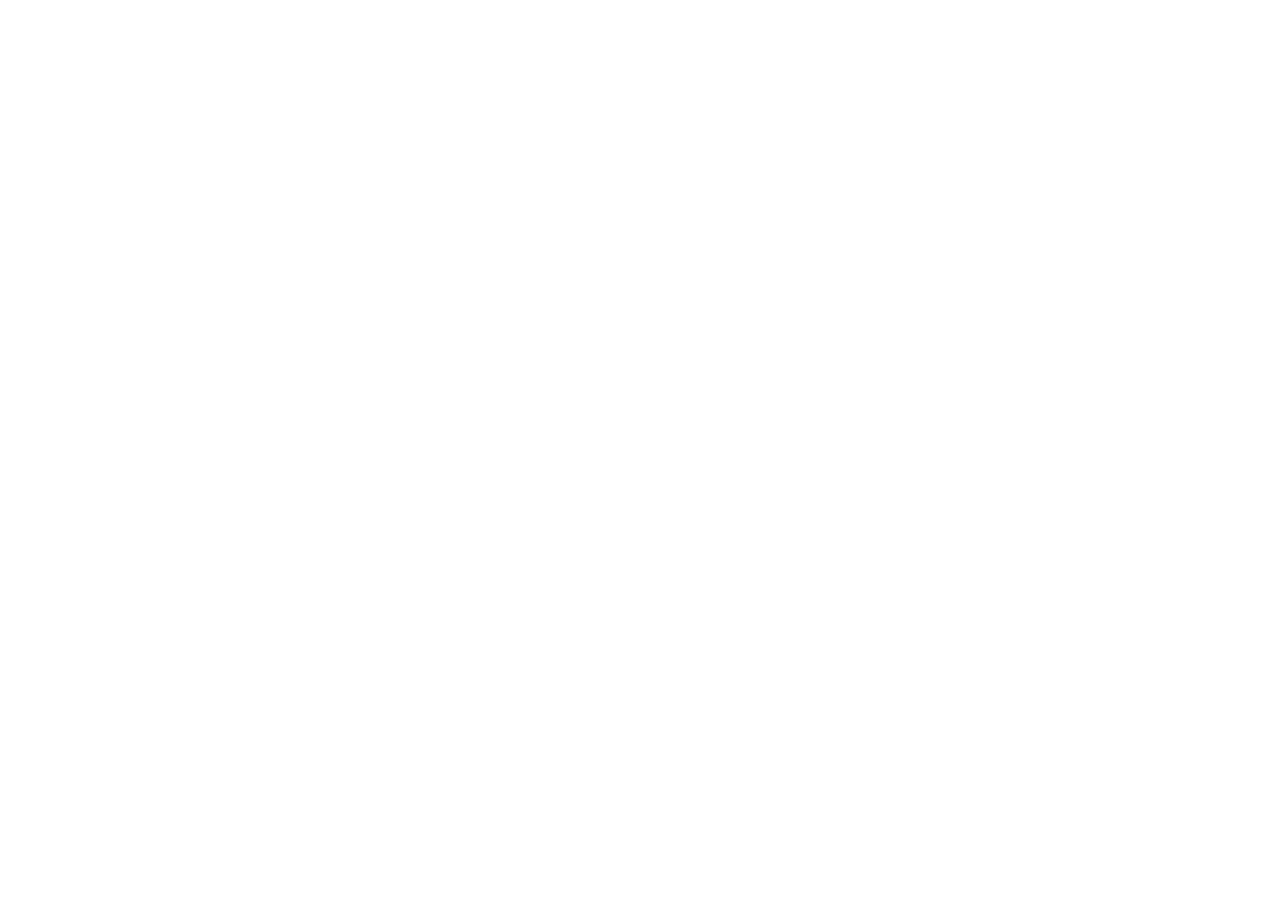
==== portfolio.html @ 71f51155 "css" ====
<!DOCTYPE html>
<html lang="rus">

<head>
    <meta http-equiv="X-UA-Compatible" content="IE=edge">
    <meta name="viewport" content="width=device-width, initial-scale=1.0">
    <meta charset="UTF-8">
    <title>WebStudio</title>
    <!-- Шрифты -->
    <link rel="preconnect" href="https://fonts.googleapis.com">
    <link rel="preconnect" href="https://fonts.gstatic.com" crossorigin>
    <link
        href="https://fonts.googleapis.com/css2?family=Raleway:wght@700&family=Roboto:wght@400;500;700;900&display=swap"
        rel="stylesheet">

    <link rel="stylesheet" href="./styles/styles.css">
</head>
---- styles/styles.css ----
:root {
  --primary-text-color: #757575;
  --title-text-color: #212121;
  --current-color: #2196f3;
  --accent-color: #2717e4;
  --background-white-color: #ffffff;
  --background-color: #2f303a;
  --bg-color-button: ;
  --text-black: #000000;
}
body {
  font-family: 'Roboto', sans-serif;
  letter-spacing: 0.03em;
  background: #ffffff;
}

h1, h2, h3, h4, h5, h6
/* Logo */

.logo {
  font-family: 'Raleway', sans-serif;
  font-weight: 700;
  font-size: 26px;
  line-height: 1.2;
  color: var(--text-black);
  text-decoration: none;
}

.web {
  color: #2196f3;
}

/* site nav */

.site-nav .link {
  color: var(--title-text-color);
  font-weight: 500;
  font-size: 14px;
  line-height: 1.14;
  letter-spacing: 0.02em;
  text-decoration: none;
}

.list {
  list-style: none;
}

.site-nav .link:hover,
.site-nav .link:focus {
  color: var(--accent-color);
}

.site-nav .current {
  color: var(--current-color);
}

/* Contacts */

.contacts .link {
  color: var(--primary-text-color);
  font-weight: 500;
  font-size: 14px;
  line-height: 1.14;
  letter-spacing: 0.02em;
  text-decoration: none;
}

.contacts .link:hover,
.contacts .link:focus {
  color: var(--accent-color);
}

/* Герой */
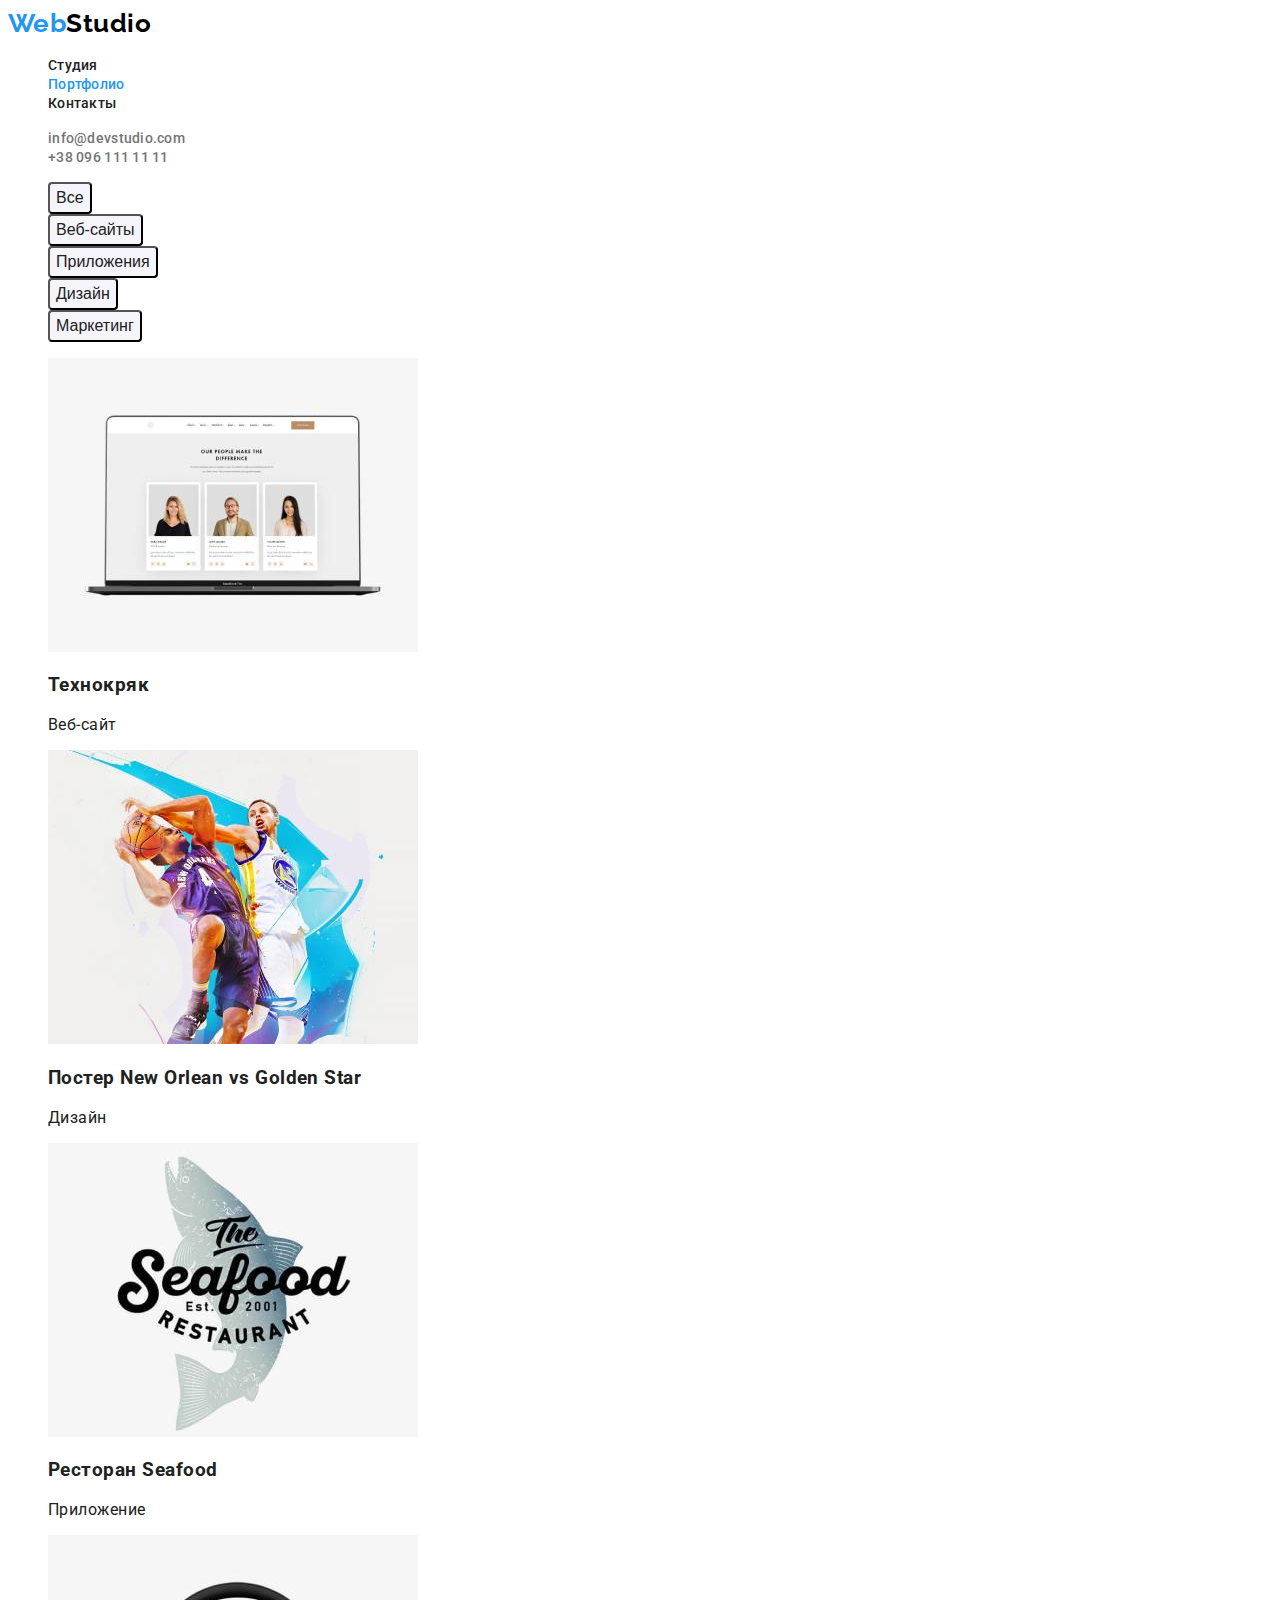
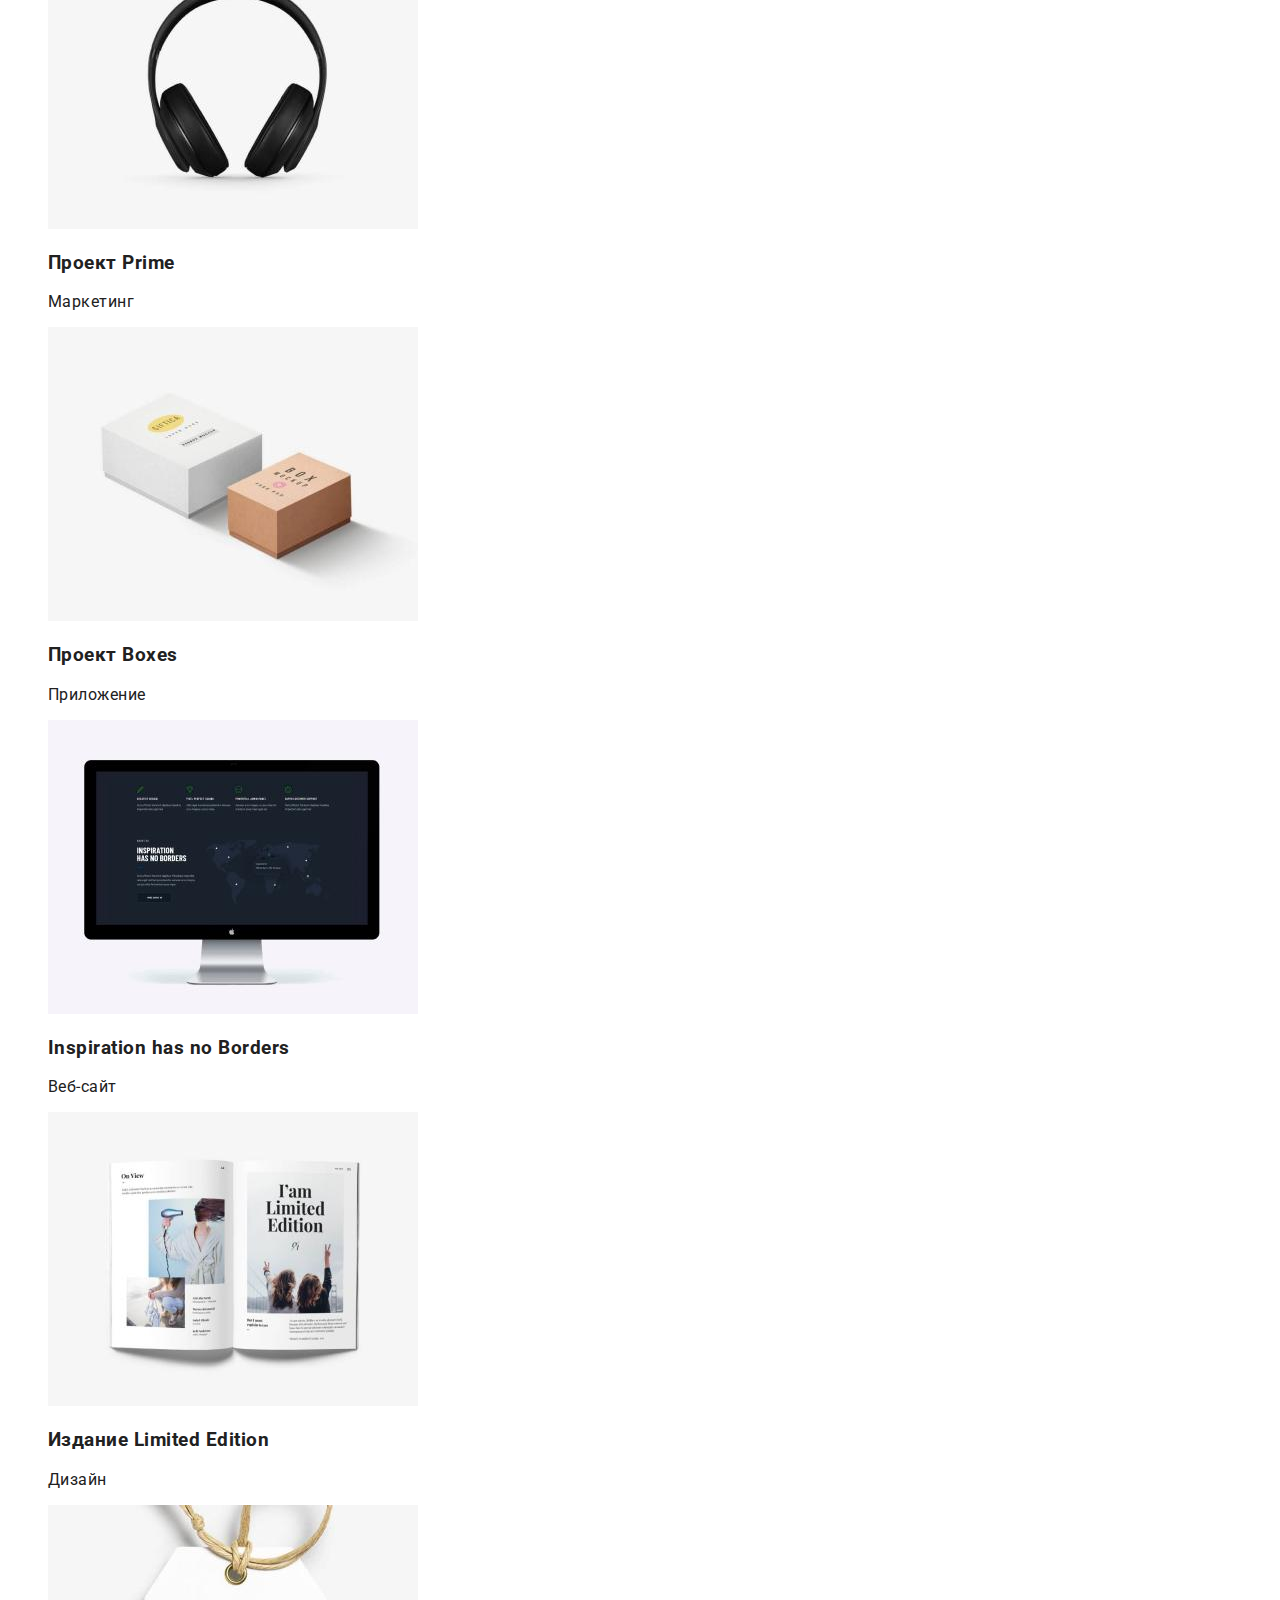
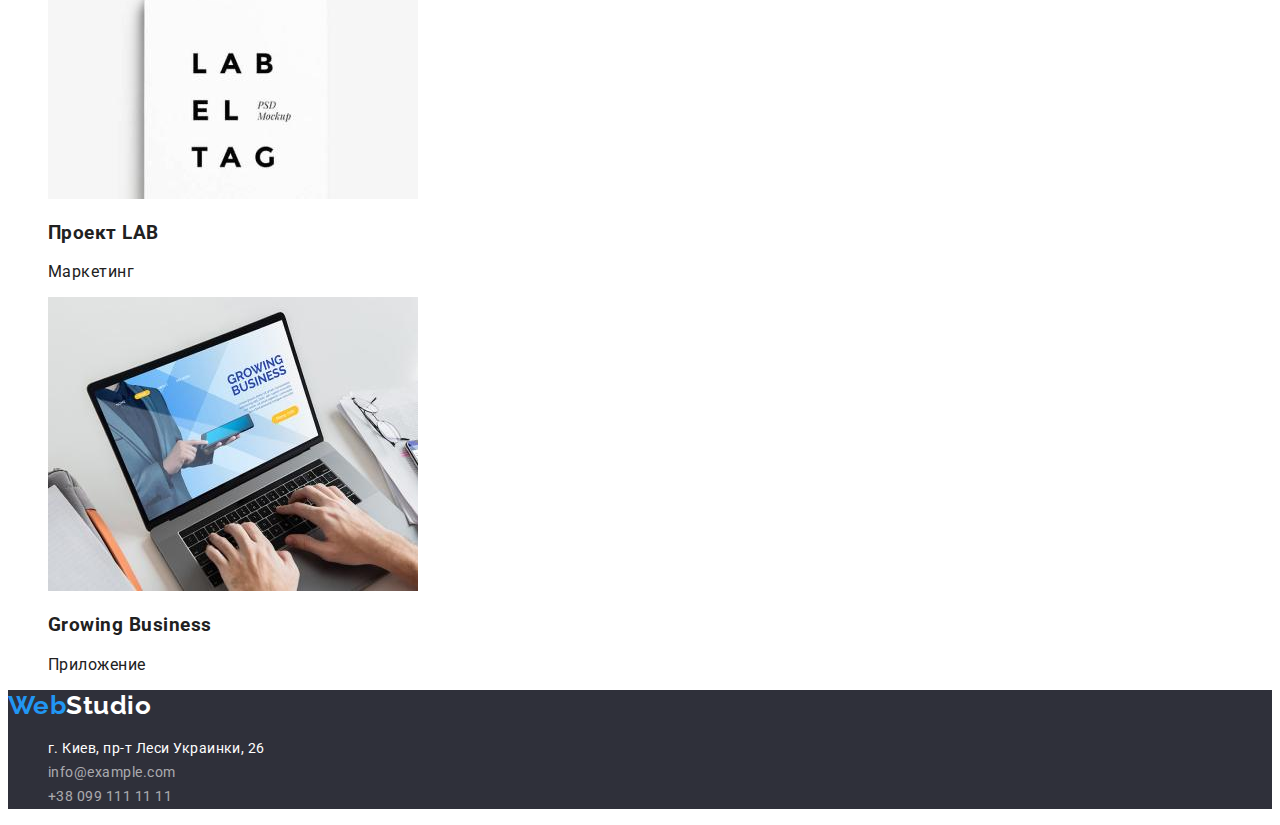
==== commit acfc999c: "port" ====
--- a/portfolio.html
+++ b/portfolio.html
@@ -14,4 +14,106 @@
         rel="stylesheet">
 
     <link rel="stylesheet" href="./styles/styles.css">
-</head>+</head>
+
+<body>
+    <!--Шапка-->
+    <header class="header">
+        <nav>
+            <a href="./index.html" class="logo"><span class="web">Web</span>Studio</a>
+            <ul class="site-nav list">
+                <li><a href="./index.html" class="link">Студия</a></li>
+                <li><a href="./portfolio.html" class="link  current">Портфолио</a></li>
+                <li><a href="" class="link">Контакты</a></li>
+            </ul>
+        </nav>
+
+        <ul class="contacts list">
+            <li><a href="mailto:info@devstudio.com" class="link">info@devstudio.com</a></li>
+            <li><a href="tel:+380961111111" class="link">+38 096 111 11 11</a></li>
+        </ul>
+    </header>
+
+    <main>
+        <!-- hero -->
+
+        <section class="hero-portfolio">
+            <h1 hidden>Список работ</h1>
+            <ul class="buttons list">
+                <li><button class="button-filter" type="button">Все</button></li>
+                <li><button class="button-filter" type="button">Веб-сайты</button></li>
+                <li><button class="button-filter" type="button">Приложения</button></li>
+                <li><button class="button-filter" type="button">Дизайн</button></li>
+                <li><button class="button-filter" type="button">Маркетинг</button></li>
+            </ul>
+
+            <ul class="projects list">
+                <li>
+                    <img class="project" src="./images/portfolio/web-site/techno.jpg" alt="techno">
+                    <h3>Технокряк</h3>
+                    <p>Веб-сайт</p>
+                </li>
+                <li>
+                    <img class="project" src="./images/portfolio/design/basketball.jpg" alt="poster">
+                    <h3>Постер New Orlean vs Golden Star</h3>
+                    <p>Дизайн</p>
+                </li>
+                <li>
+                    <img class="project" src="./images/portfolio/apps/seafood.jpg" alt="seafood">
+                    <h3>Ресторан Seafood</h3>
+                    <p>Приложение</p>
+                </li>
+                <li>
+                    <img class="project" src="./images/portfolio/marketing/headphones.jpg" alt="prime">
+                    <h3>Проект Prime</h3>
+                    <p>Маркетинг</p>
+                </li>
+                <li>
+                    <img class="project" src="./images/portfolio/apps/boxes.jpg" alt="boxes">
+                    <h3>Проект Boxes</h3>
+                    <p>Приложение</p>
+                </li>
+                <li>
+                    <img class="project" src="./images/portfolio/web-site/inspiration.jpg" alt="inspiration">
+                    <h3>Inspiration has no Borders</h3>
+                    <p>Веб-сайт</p>
+                </li>
+                <li>
+                    <img class="project" src="./images/portfolio/design/limited.jpg" alt="lim edition">
+                    <h3>Издание Limited Edition</h3>
+                    <p>Дизайн</p>
+                </li>
+                <li>
+                    <img class="project" src="./images/portfolio/marketing/lab.jpg" alt="lab">
+                    <h3>Проект LAB</h3>
+                    <p>Маркетинг</p>
+                </li>
+                <li>
+                    <img class="project" src="./images/portfolio/apps/business.jpg" alt="business">
+                    <h3>Growing Business</h3>
+                    <p>Приложение</p>
+                </li>
+            </ul>
+        </section>
+    </main>
+
+    <!-- footer -->
+
+    <footer class="footer">
+        <a href="./portfolio.html" class="logo-footer"><span class="web">Web</span>Studio</a>
+
+        <address class="address">
+            <ul class="address-list list">
+                <li><a href="https://goo.gl/maps/XhM94hMd3VPiRtqM8" class="map" target="_blank"
+                        rel="noreferrer noopener">г.
+                        Киев,
+                        пр-т Леси Украинки, 26</a></li>
+                <li><a href="mailto:info@example.com" class="mail-tel">info@example.com</a></li>
+                <li><a href="tel:+380991111111" class="mail-tel">+38 099 111 11 11</a></li>
+            </ul>
+        </address>
+    </footer>
+
+</body>
+
+</html>--- a/styles/styles.css
+++ b/styles/styles.css
@@ -3,18 +3,20 @@
   --title-text-color: #212121;
   --current-color: #2196f3;
   --accent-color: #2717e4;
-  --background-white-color: #ffffff;
+  --white-color: #ffffff;
   --background-color: #2f303a;
-  --bg-color-button: ;
+  --bg-color-button: #188ce8;
+  --background-team-buttons: #f5f4fa;
   --text-black: #000000;
+  --mail-tel-color: rgba(255, 255, 255, 0.6);
 }
 body {
   font-family: 'Roboto', sans-serif;
   letter-spacing: 0.03em;
-  background: #ffffff;
-}
-
-h1, h2, h3, h4, h5, h6
+  color: var(--title-text-color);
+  background-color: #ffffff;
+}
+
 /* Logo */
 
 .logo {
@@ -33,11 +35,11 @@
 /* site nav */
 
 .site-nav .link {
-  color: var(--title-text-color);
   font-weight: 500;
   font-size: 14px;
   line-height: 1.14;
   letter-spacing: 0.02em;
+  color: var(--title-text-color);
   text-decoration: none;
 }
 
@@ -62,6 +64,7 @@
   font-size: 14px;
   line-height: 1.14;
   letter-spacing: 0.02em;
+
   text-decoration: none;
 }
 
@@ -70,4 +73,132 @@
   color: var(--accent-color);
 }
 
-/* Герой */
+/* Hero */
+
+.hero {
+  background-color: var(--background-color);
+}
+
+.hero-title {
+  font-weight: 900;
+  font-size: 44px;
+  line-height: 1.36;
+  letter-spacing: 0.06em;
+  text-align: center;
+  color: var(--white-color);
+}
+
+.button {
+  font-family: 'Roboto';
+  font-style: normal;
+  font-weight: 700;
+  font-size: 16px;
+  line-height: 1.88;
+  letter-spacing: 0.06em;
+  color: var(--white-color);
+  background-color: var(--bg-color-button);
+  box-shadow: 0px 4px 4px rgba(0, 0, 0, 0.15);
+  border-radius: 4px;
+}
+
+/* section */
+
+.section-title {
+  font-size: 14px;
+  line-height: 1.14;
+}
+
+.title {
+  font-size: 14px;
+  line-height: 1.71;
+  color: var(--primary-text-color);
+}
+
+/* featurs */
+
+.featurs-title,
+.team-title {
+  font-weight: 700;
+  font-size: 36px;
+  line-height: 1.17;
+  text-align: center;
+}
+
+/* Team */
+
+.team {
+  background-color: var(--background-team-buttons);
+}
+
+.image-list {
+  background-color: var(--white-color);
+}
+.team-member {
+  font-weight: 500;
+  font-size: 16px;
+  line-height: 1.19;
+}
+
+.position {
+  font-size: 16px;
+  line-height: 1.19;
+  color: var(--primary-text-color);
+}
+
+/* footer */
+
+.footer {
+  background-color: var(--background-color);
+}
+
+.logo-footer {
+  font-family: 'Raleway', sans-serif;
+  font-weight: 700;
+  font-size: 26px;
+  line-height: 1.2;
+  color: var(--white-color);
+  text-decoration: none;
+}
+
+.address-list .map {
+  font-style: normal;
+  font-size: 14px;
+  line-height: 1.71;
+  color: var(--white-color);
+  text-decoration: none;
+}
+
+.address-list .map:hover,
+.address-list .map:focus {
+  color: var(--accent-color);
+}
+
+.address-list .mail-tel {
+  font-style: normal;
+  font-size: 14px;
+  line-height: 1.71;
+  color: var(--mail-tel-color);
+  text-decoration: none;
+}
+
+.address-list .mail-tel:hover,
+.address-list .mail-tel:focus {
+  color: var(--accent-color);
+}
+
+/* Портфолио */
+
+.button-filter {
+  font-weight: 500;
+  font-size: 16px;
+  line-height: 1.62;
+  text-align: center;
+  border-radius: 4px;
+  color: var(--title-text-color);
+  background-color: var(--background-team-buttons);
+}
+
+.button-filter:hover,
+.button-filter:focus {
+  background-color: var(--current-color);
+}
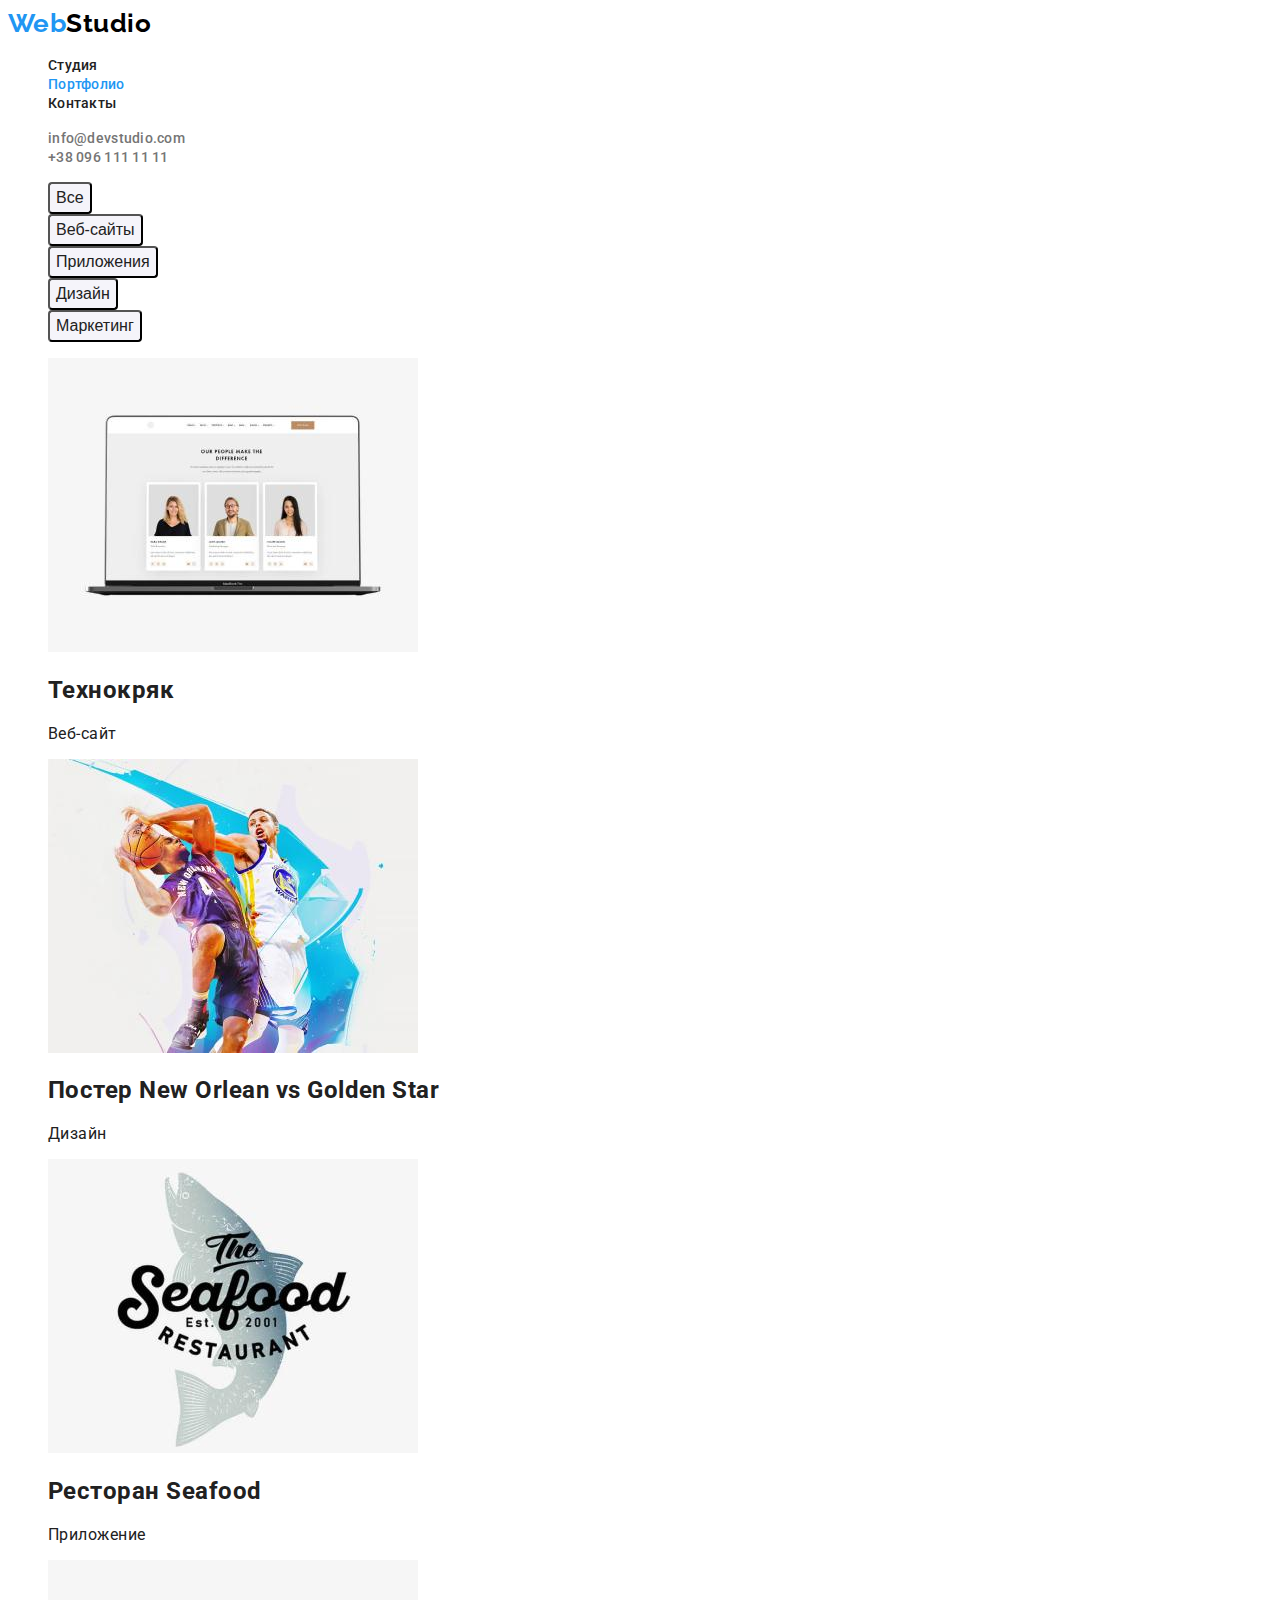
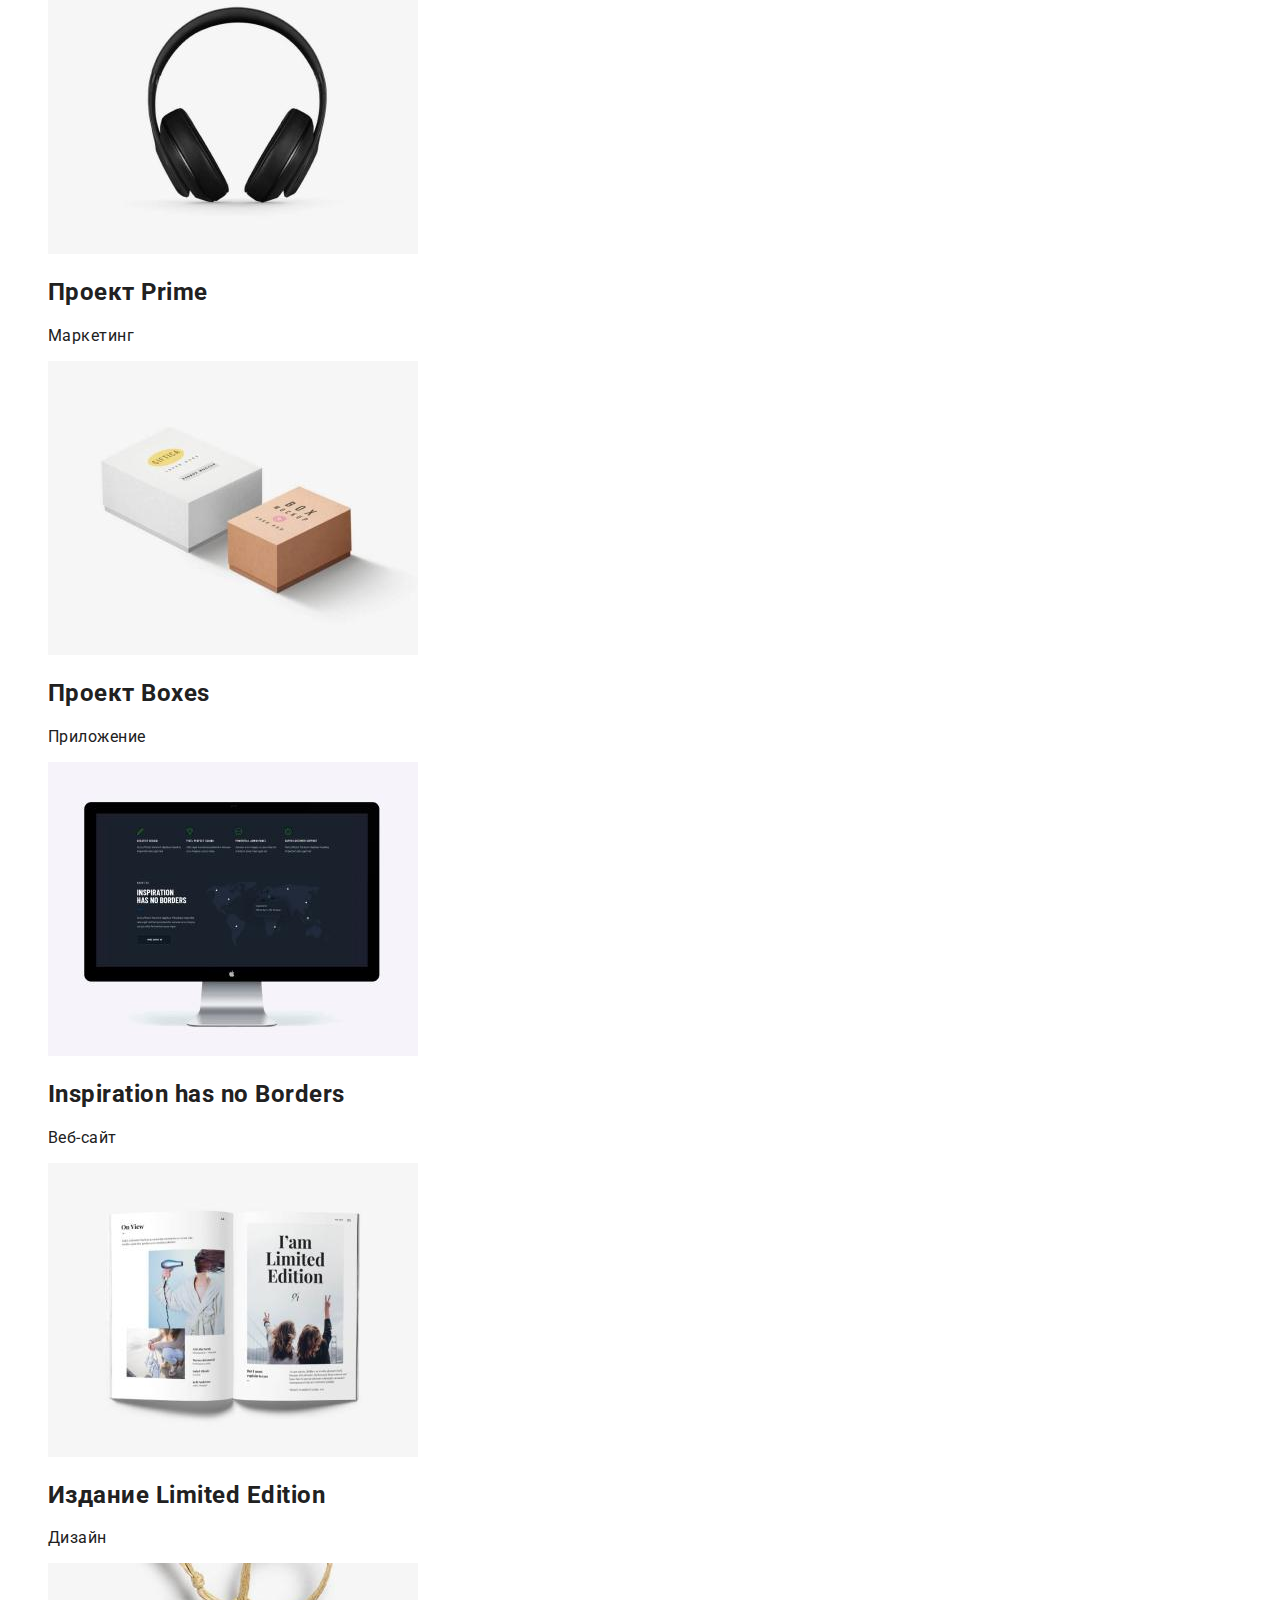
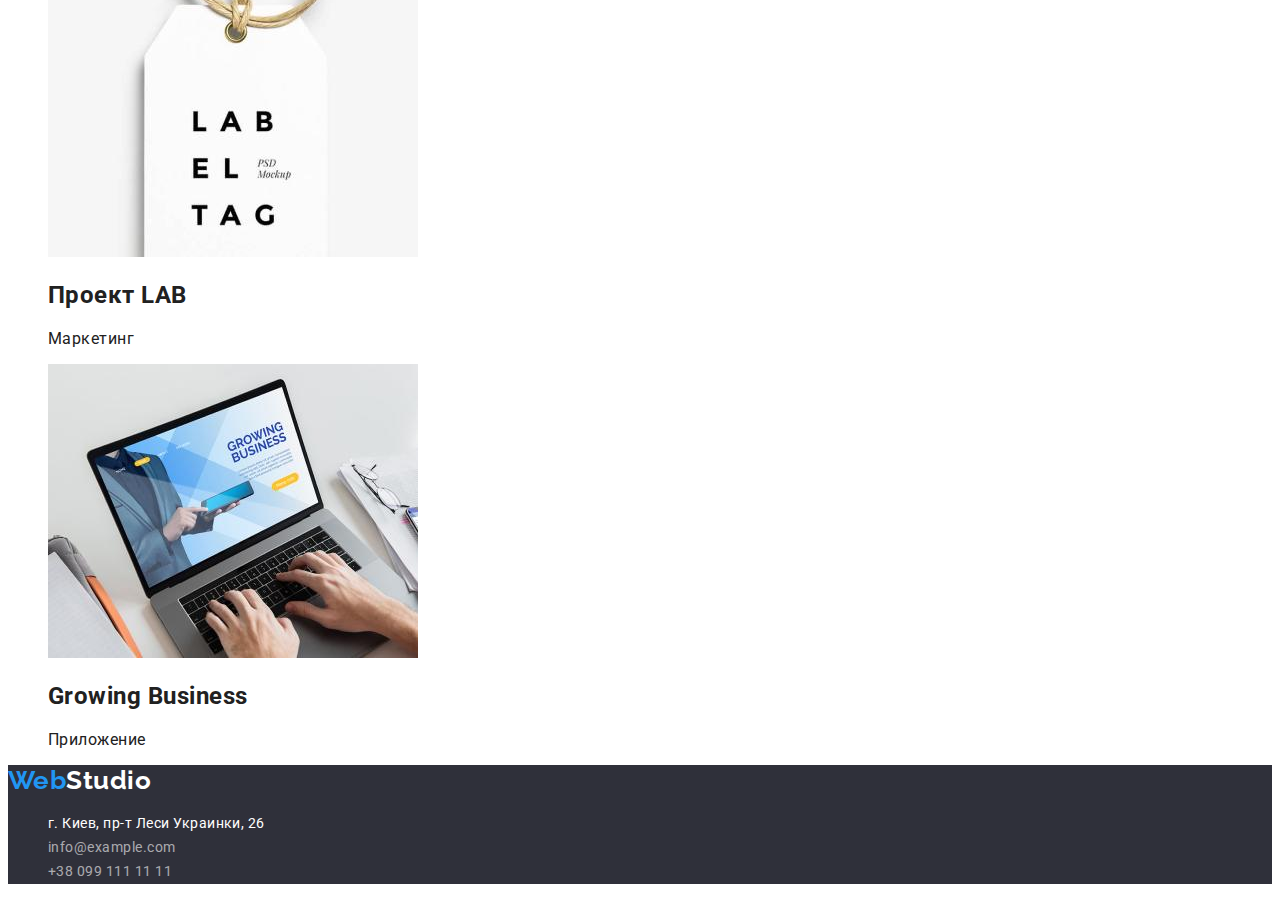
==== commit 76d4b193: "hw2 done" ====
--- a/portfolio.html
+++ b/portfolio.html
@@ -1,5 +1,5 @@
 <!DOCTYPE html>
-<html lang="rus">
+<html lang="ru">
 
 <head>
     <meta http-equiv="X-UA-Compatible" content="IE=edge">
@@ -50,47 +50,47 @@
             <ul class="projects list">
                 <li>
                     <img class="project" src="./images/portfolio/web-site/techno.jpg" alt="techno">
-                    <h3>Технокряк</h3>
+                    <h2>Технокряк</h2>
                     <p>Веб-сайт</p>
                 </li>
                 <li>
                     <img class="project" src="./images/portfolio/design/basketball.jpg" alt="poster">
-                    <h3>Постер New Orlean vs Golden Star</h3>
+                    <h2>Постер New Orlean vs Golden Star</h2>
                     <p>Дизайн</p>
                 </li>
                 <li>
                     <img class="project" src="./images/portfolio/apps/seafood.jpg" alt="seafood">
-                    <h3>Ресторан Seafood</h3>
+                    <h2>Ресторан Seafood</h2>
                     <p>Приложение</p>
                 </li>
                 <li>
                     <img class="project" src="./images/portfolio/marketing/headphones.jpg" alt="prime">
-                    <h3>Проект Prime</h3>
+                    <h2>Проект Prime</h2>
                     <p>Маркетинг</p>
                 </li>
                 <li>
                     <img class="project" src="./images/portfolio/apps/boxes.jpg" alt="boxes">
-                    <h3>Проект Boxes</h3>
+                    <h2>Проект Boxes</h2>
                     <p>Приложение</p>
                 </li>
                 <li>
                     <img class="project" src="./images/portfolio/web-site/inspiration.jpg" alt="inspiration">
-                    <h3>Inspiration has no Borders</h3>
+                    <h2>Inspiration has no Borders</h2>
                     <p>Веб-сайт</p>
                 </li>
                 <li>
                     <img class="project" src="./images/portfolio/design/limited.jpg" alt="lim edition">
-                    <h3>Издание Limited Edition</h3>
+                    <h2>Издание Limited Edition</h2>
                     <p>Дизайн</p>
                 </li>
                 <li>
                     <img class="project" src="./images/portfolio/marketing/lab.jpg" alt="lab">
-                    <h3>Проект LAB</h3>
+                    <h2>Проект LAB</h2>
                     <p>Маркетинг</p>
                 </li>
                 <li>
                     <img class="project" src="./images/portfolio/apps/business.jpg" alt="business">
-                    <h3>Growing Business</h3>
+                    <h2>Growing Business</h2>
                     <p>Приложение</p>
                 </li>
             </ul>
--- a/styles/styles.css
+++ b/styles/styles.css
@@ -89,16 +89,21 @@
 }
 
 .button {
-  font-family: 'Roboto';
-  font-style: normal;
+  font-family: inherit;
+  /* font-style: normal; */
   font-weight: 700;
   font-size: 16px;
   line-height: 1.88;
   letter-spacing: 0.06em;
   color: var(--white-color);
-  background-color: var(--bg-color-button);
+  background-color: var(--current-color);
   box-shadow: 0px 4px 4px rgba(0, 0, 0, 0.15);
   border-radius: 4px;
+}
+
+.button:hover,
+.button:focus {
+  background-color: var(--bg-color-button);
 }
 
 /* section */
@@ -202,3 +207,7 @@
 .button-filter:focus {
   background-color: var(--current-color);
 }
+
+.project {
+  background-color: var(--white-color);
+}
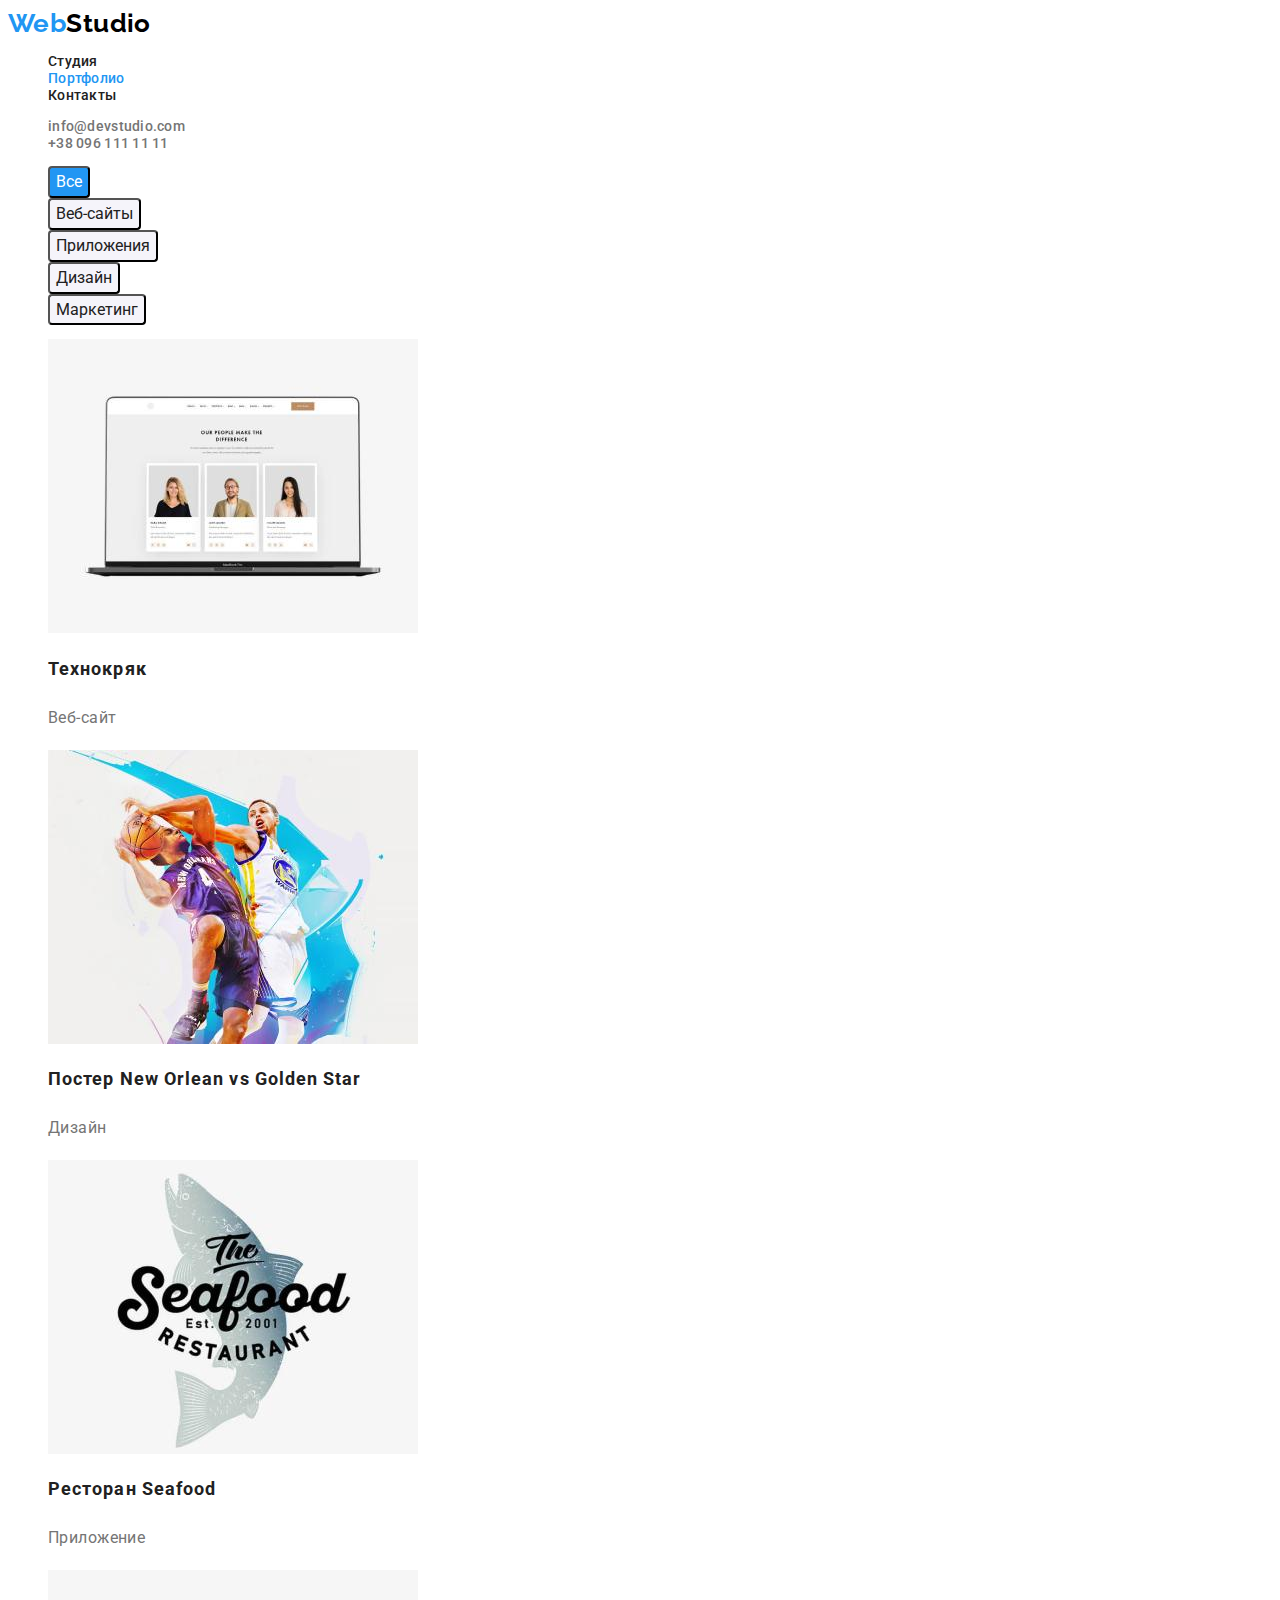
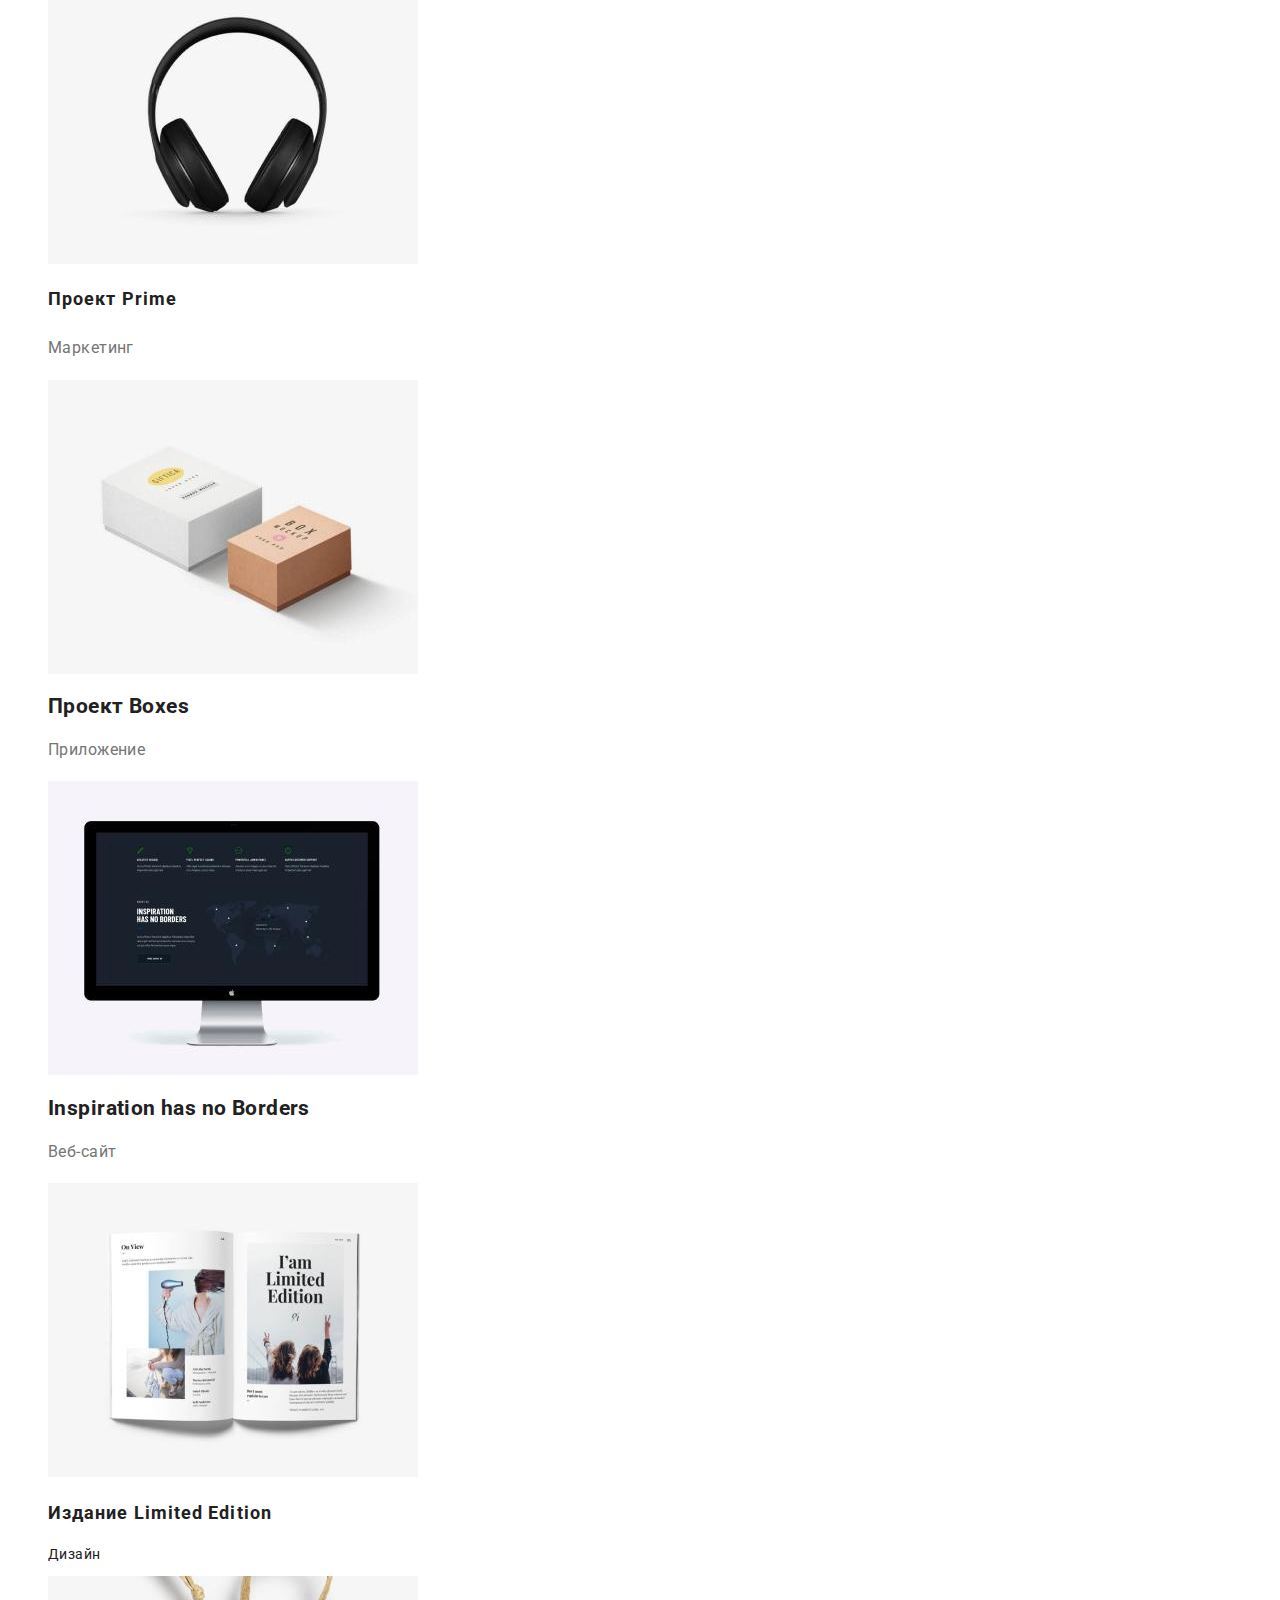
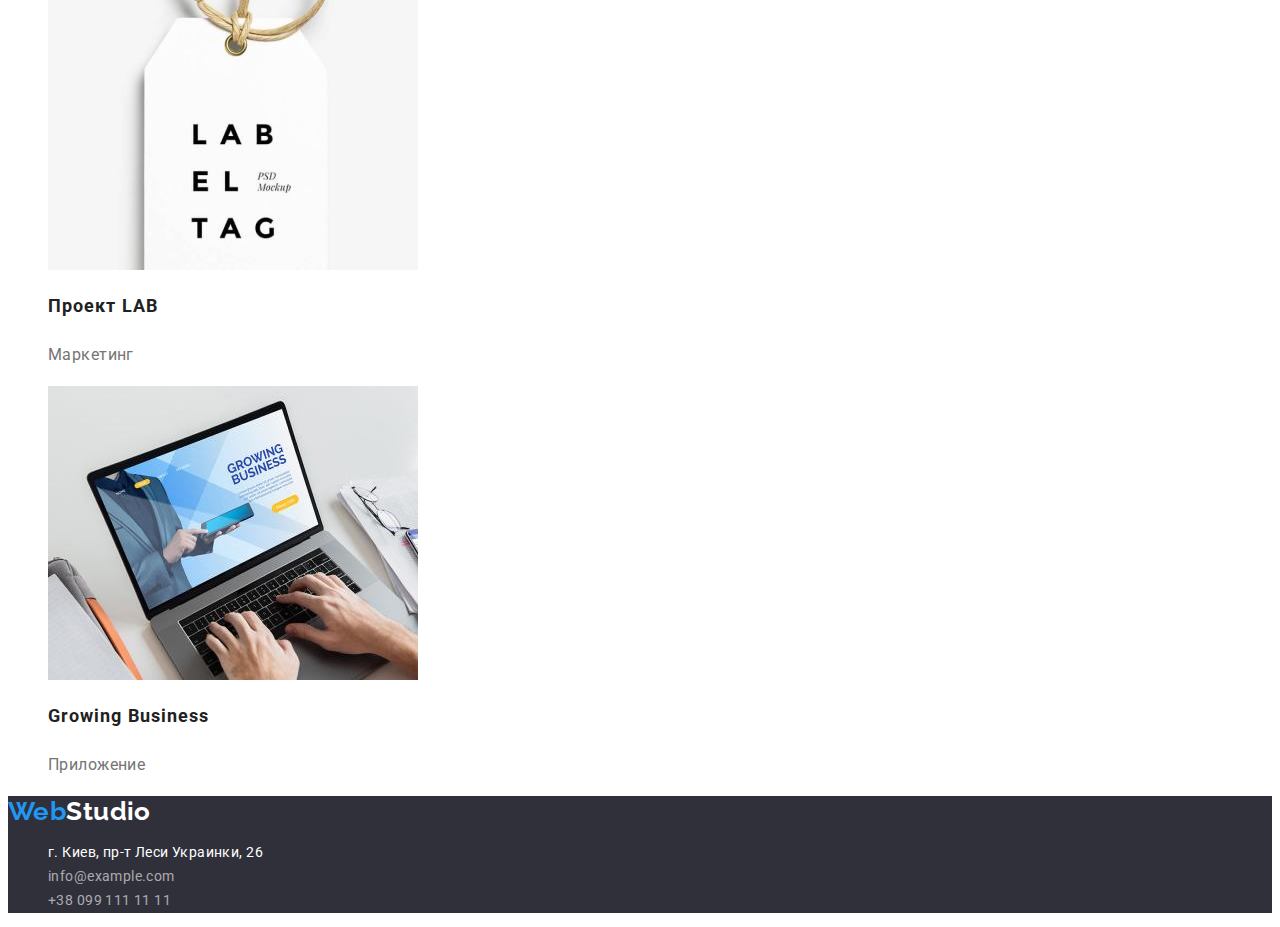
==== commit 47db4153: "correction" ====
--- a/portfolio.html
+++ b/portfolio.html
@@ -38,9 +38,9 @@
         <!-- hero -->
 
         <section class="hero-portfolio">
-            <h1 hidden>Список работ</h1>
+            <h1 class="hidden">Список работ</h1>
             <ul class="buttons list">
-                <li><button class="button-filter" type="button">Все</button></li>
+                <li><button class="button-filter active" type="button">Все</button></li>
                 <li><button class="button-filter" type="button">Веб-сайты</button></li>
                 <li><button class="button-filter" type="button">Приложения</button></li>
                 <li><button class="button-filter" type="button">Дизайн</button></li>
@@ -49,49 +49,56 @@
 
             <ul class="projects list">
                 <li>
-                    <img class="project" src="./images/portfolio/web-site/techno.jpg" alt="techno">
-                    <h2>Технокряк</h2>
-                    <p>Веб-сайт</p>
+                    <img class="project" src="./images/portfolio/web-site/techno.jpg" alt="techno" width="370"
+                        height="294">
+                    <h2 class="project-title">Технокряк</h2>
+                    <p class="project-desc">Веб-сайт</p>
                 </li>
                 <li>
-                    <img class="project" src="./images/portfolio/design/basketball.jpg" alt="poster">
-                    <h2>Постер New Orlean vs Golden Star</h2>
+                    <img class="project" src="./images/portfolio/design/basketball.jpg" alt="poster" width="370"
+                        height="294">
+                    <h2 class="project-title">Постер New Orlean vs Golden Star</h2>
+                    <p class="project-desc">Дизайн</p>
+                </li>
+                <li>
+                    <img class="project" src="./images/portfolio/apps/seafood.jpg" alt="seafood" width="370"
+                        height="294">
+                    <h2 class="project-title">Ресторан Seafood</h2>
+                    <p class="project-desc">Приложение</p>
+                </li>
+                <li>
+                    <img class="project" src="./images/portfolio/marketing/headphones.jpg" alt="prime" width="370"
+                        height="294">
+                    <h2 class="project-title">Проект Prime</h2>
+                    <p class="project-desc">Маркетинг</p>
+                </li>
+                <li>
+                    <img class="project" src="./images/portfolio/apps/boxes.jpg" alt="boxes" width="370" height="294">
+                    <h2>Проект Boxes</h2>
+                    <p class="project-desc">Приложение</p>
+                </li>
+                <li>
+                    <img class="project" src="./images/portfolio/web-site/inspiration.jpg" alt="inspiration" width="370"
+                        height="294">
+                    <h2>Inspiration has no Borders</h2>
+                    <p class="project-desc">Веб-сайт</p>
+                </li>
+                <li>
+                    <img class="project" src="./images/portfolio/design/limited.jpg" alt="lim edition" width="370"
+                        height="294">
+                    <h2 class="project-title">Издание Limited Edition</h2>
                     <p>Дизайн</p>
                 </li>
                 <li>
-                    <img class="project" src="./images/portfolio/apps/seafood.jpg" alt="seafood">
-                    <h2>Ресторан Seafood</h2>
-                    <p>Приложение</p>
+                    <img class="project" src="./images/portfolio/marketing/lab.jpg" alt="lab" width="370" height="294">
+                    <h2 class="project-title">Проект LAB</h2>
+                    <p class="project-desc">Маркетинг</p>
                 </li>
                 <li>
-                    <img class="project" src="./images/portfolio/marketing/headphones.jpg" alt="prime">
-                    <h2>Проект Prime</h2>
-                    <p>Маркетинг</p>
-                </li>
-                <li>
-                    <img class="project" src="./images/portfolio/apps/boxes.jpg" alt="boxes">
-                    <h2>Проект Boxes</h2>
-                    <p>Приложение</p>
-                </li>
-                <li>
-                    <img class="project" src="./images/portfolio/web-site/inspiration.jpg" alt="inspiration">
-                    <h2>Inspiration has no Borders</h2>
-                    <p>Веб-сайт</p>
-                </li>
-                <li>
-                    <img class="project" src="./images/portfolio/design/limited.jpg" alt="lim edition">
-                    <h2>Издание Limited Edition</h2>
-                    <p>Дизайн</p>
-                </li>
-                <li>
-                    <img class="project" src="./images/portfolio/marketing/lab.jpg" alt="lab">
-                    <h2>Проект LAB</h2>
-                    <p>Маркетинг</p>
-                </li>
-                <li>
-                    <img class="project" src="./images/portfolio/apps/business.jpg" alt="business">
-                    <h2>Growing Business</h2>
-                    <p>Приложение</p>
+                    <img class="project" src="./images/portfolio/apps/business.jpg" alt="business" width="370"
+                        height="294">
+                    <h2 class="project-title">Growing Business</h2>
+                    <p class="project-desc">Приложение</p>
                 </li>
             </ul>
         </section>
--- a/styles/styles.css
+++ b/styles/styles.css
@@ -1,8 +1,8 @@
 :root {
   --primary-text-color: #757575;
   --title-text-color: #212121;
-  --current-color: #2196f3;
-  --accent-color: #2717e4;
+  --current-color: ;
+  --accent-color: #2196f3;
   --white-color: #ffffff;
   --background-color: #2f303a;
   --bg-color-button: #188ce8;
@@ -13,8 +13,9 @@
 body {
   font-family: 'Roboto', sans-serif;
   letter-spacing: 0.03em;
+  font-size: 14px;
   color: var(--title-text-color);
-  background-color: #ffffff;
+  background-color: var(--white-color);
 }
 
 /* Logo */
@@ -29,14 +30,13 @@
 }
 
 .web {
-  color: #2196f3;
+  color: var(--accent-color);
 }
 
 /* site nav */
 
 .site-nav .link {
   font-weight: 500;
-  font-size: 14px;
   line-height: 1.14;
   letter-spacing: 0.02em;
   color: var(--title-text-color);
@@ -53,7 +53,7 @@
 }
 
 .site-nav .current {
-  color: var(--current-color);
+  color: var(--accent-color);
 }
 
 /* Contacts */
@@ -61,7 +61,6 @@
 .contacts .link {
   color: var(--primary-text-color);
   font-weight: 500;
-  font-size: 14px;
   line-height: 1.14;
   letter-spacing: 0.02em;
 
@@ -84,6 +83,7 @@
   font-size: 44px;
   line-height: 1.36;
   letter-spacing: 0.06em;
+  text-transform: uppercase;
   text-align: center;
   color: var(--white-color);
 }
@@ -96,7 +96,7 @@
   line-height: 1.88;
   letter-spacing: 0.06em;
   color: var(--white-color);
-  background-color: var(--current-color);
+  background-color: var(--accent-color);
   box-shadow: 0px 4px 4px rgba(0, 0, 0, 0.15);
   border-radius: 4px;
 }
@@ -106,15 +106,30 @@
   background-color: var(--bg-color-button);
 }
 
+/* скрытие заголовка */
+
+.hidden {
+  position: absolute;
+  width: 1px;
+  height: 1px;
+  margin: -1px;
+  border: 0;
+  padding: 0;
+
+  white-space: nowrap;
+  clip-path: inset(100%);
+  clip: rect(0 0 0 0);
+  overflow: hidden;
+}
+
 /* section */
 
 .section-title {
-  font-size: 14px;
   line-height: 1.14;
+  text-transform: uppercase;
 }
 
 .title {
-  font-size: 14px;
   line-height: 1.71;
   color: var(--primary-text-color);
 }
@@ -123,7 +138,6 @@
 
 .featurs-title,
 .team-title {
-  font-weight: 700;
   font-size: 36px;
   line-height: 1.17;
   text-align: center;
@@ -167,20 +181,13 @@
 
 .address-list .map {
   font-style: normal;
-  font-size: 14px;
   line-height: 1.71;
   color: var(--white-color);
   text-decoration: none;
-}
-
-.address-list .map:hover,
-.address-list .map:focus {
-  color: var(--accent-color);
 }
 
 .address-list .mail-tel {
   font-style: normal;
-  font-size: 14px;
   line-height: 1.71;
   color: var(--mail-tel-color);
   text-decoration: none;
@@ -193,8 +200,10 @@
 
 /* Портфолио */
 
+/* кнопки-фильтры */
+
 .button-filter {
-  font-weight: 500;
+  font-family: inherit;
   font-size: 16px;
   line-height: 1.62;
   text-align: center;
@@ -205,9 +214,30 @@
 
 .button-filter:hover,
 .button-filter:focus {
-  background-color: var(--current-color);
+  color: var(--white-color);
+  background-color: var(--accent-color);
+}
+
+/* active button */
+
+.active {
+  color: var(--white-color);
+  background-color: var(--accent-color);
 }
 
 .project {
   background-color: var(--white-color);
 }
+
+.project-title {
+  font-weight: 700;
+  font-size: 18px;
+  line-height: 2;
+  letter-spacing: 0.06em;
+}
+
+.project-desc {
+  font-size: 16px;
+  line-height: 1.88;
+  color: var(--primary-text-color);
+}
